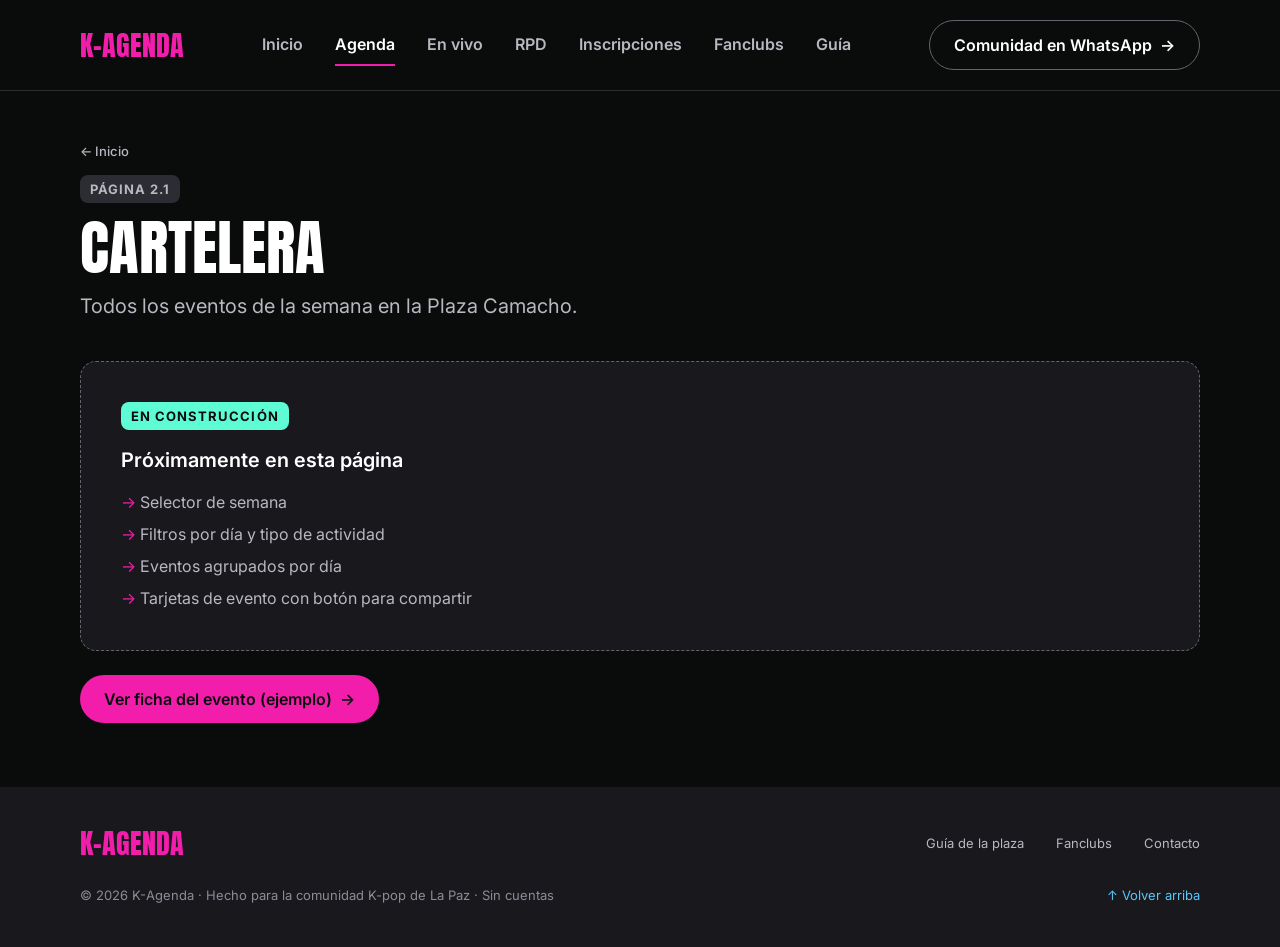
==== agenda/index.html @ a53608d6 "Base general" ====
<!DOCTYPE html>
<html lang="es">
<head>
  <meta charset="UTF-8">
  <meta name="viewport" content="width=device-width, initial-scale=1.0">
  <title>Cartelera · K-Agenda</title>

  <!-- Tipografías: Anton (títulos) + Inter (texto) -->
  <link rel="preconnect" href="https://fonts.googleapis.com">
  <link rel="preconnect" href="https://fonts.gstatic.com" crossorigin>
  <link href="https://fonts.googleapis.com/css2?family=Anton&family=Inter:wght@400;500;600;700&display=swap" rel="stylesheet">

  <link rel="stylesheet" href="../css/styles.css">
</head>
<body id="top">

  <!-- ===== header.site-header ===== -->
  <header class="site-header">
    <a class="site-logo" href="../index.html">K-Agenda</a>

    <button class="menu-toggle" type="button" aria-label="Abrir menú" aria-expanded="false">≡</button>

    <nav class="main-navigation" aria-label="Menú principal">
      <ul class="main-menu">
        <li><a href="../index.html">Inicio</a></li>
        <li><a href="../agenda/index.html" aria-current="page">Agenda</a></li>
        <li><a href="../en-vivo/index.html">En vivo</a></li>
        <li><a href="../rpd/index.html">RPD</a></li>
        <li><a href="../inscripciones/index.html">Inscripciones</a></li>
        <li><a href="../fanclubs/index.html">Fanclubs</a></li>
        <li><a href="../guia/index.html">Guía</a></li>
      </ul>
    </nav>

    <a class="btn btn--secondary header-cta" href="../fanclubs/index.html">Comunidad en WhatsApp <span aria-hidden="true">→</span></a>
  </header>

  <!-- ===== main.main-content ===== -->
  <main class="main-content">
    <section class="page-header">
      <a class="page-header__back" href="../index.html">← Inicio</a>
      <span class="tag">Página 2.1</span>
      <h1 class="page-title">Cartelera</h1>
      <p class="page-header__text">Todos los eventos de la semana en la Plaza Camacho.</p>
    </section>

    <section class="placeholder">
      <div class="placeholder__box">
        <span class="tag tag--now">En construcción</span>
        <h2 class="placeholder__title">Próximamente en esta página</h2>
        <ul class="placeholder__list">
          <li>Selector de semana</li>
          <li>Filtros por día y tipo de actividad</li>
          <li>Eventos agrupados por día</li>
          <li>Tarjetas de evento con botón para compartir</li>
        </ul>
      </div>
      <div class="page-actions">
        <a class="btn btn--primary" href="../agenda/evento.html">Ver ficha del evento (ejemplo) <span aria-hidden="true">→</span></a>
      </div>
    </section>
  </main>

  <!-- ===== footer.site-footer ===== -->
  <footer class="site-footer">
    <div class="footer-top">
      <a class="site-logo" href="../index.html">K-Agenda</a>
      <ul class="footer-menu">
        <li><a href="../guia/index.html">Guía de la plaza</a></li>
        <li><a href="../fanclubs/index.html">Fanclubs</a></li>
        <li><a href="../contacto/index.html">Contacto</a></li>
      </ul>
    </div>
    <div class="footer-bottom">
      <p>© 2026 K-Agenda · Hecho para la comunidad K-pop de La Paz · Sin cuentas</p>
      <a class="back-to-top" href="#top">↑ Volver arriba</a>
    </div>
  </footer>

  <!-- ===== nav.bottom-nav (solo móvil) ===== -->
  <nav class="bottom-nav" aria-label="Navegación rápida">
    <a class="bottom-nav__item" href="../index.html"><span class="icon" aria-hidden="true"></span>Inicio</a>
    <a class="bottom-nav__item" href="../agenda/index.html" aria-current="page"><span class="icon" aria-hidden="true"></span>Agenda</a>
    <a class="bottom-nav__item" href="../en-vivo/index.html"><span class="icon" aria-hidden="true"></span>En vivo</a>
    <a class="bottom-nav__item" href="../rpd/index.html"><span class="icon" aria-hidden="true"></span>RPD</a>
    <a class="bottom-nav__item" href="../inscripciones/index.html"><span class="icon" aria-hidden="true"></span>Inscribir</a>
  </nav>

</body>
</html>
---- css/styles.css ----
/* =========================================================
   K-Agenda · Plaza Camacho — CSS base
   Los tokens vienen de las variables de Figma (página "Maquetacion"):
   colecciones colors, spaces, semantics y typography.
   Enfoque mobile first: estilos base = móvil (390 px),
   @media (min-width: 1024px) = escritorio (1440 px).
   ========================================================= */

/* ---------- 1. TOKENS ---------- */
:root {
  /* colors · primitivas (solo las que usa la base) */
  --magenta-400: #F54ABD;
  --magenta-500: #F31DAC;
  --magenta-900: #3D072B;
  --cian-400: #57C7FC;
  --cian-500: #2DB9FB;
  --menta-500: #5EFCD4;
  --lima-400: #52EB7F;
  --lima-500: #27E65F;
  --lavanda-500: #7572BB;
  --noche-300: #B8B8C0;
  --noche-400: #8C8C96;
  --noche-500: #64646E;
  --noche-700: #2C2C33;
  --noche-800: #18181D;
  --noche-900: #090C0B;
  --white: #FFFFFF;

  /* spaces · primitivas */
  --space-4: 0.25rem;
  --space-8: 0.5rem;
  --space-12: 0.75rem;
  --space-16: 1rem;
  --space-24: 1.5rem;
  --space-32: 2rem;
  --space-40: 2.5rem;
  --space-48: 3rem;
  --space-64: 4rem;
  --space-80: 5rem;
  --radius-8: 8px;
  --radius-16: 16px;
  --radius-999: 999px;

  /* semantics · alias (mismos nombres que en Figma) */
  --bg-page: var(--noche-900);
  --bg-surface: var(--noche-800);
  --bg-card: var(--noche-800);
  --bg-raised: var(--noche-700);
  --bg-primary-subtle: var(--magenta-900);

  --text-primary: var(--white);
  --text-secondary: var(--noche-300);
  --text-tertiary: var(--noche-400);
  --text-on-primary: var(--noche-900);
  --text-on-accent: var(--noche-900);
  --text-link: var(--cian-400);
  --text-accent: var(--magenta-400);

  --color-primary: var(--magenta-500);
  --color-primary-hover: var(--magenta-400);
  --color-accent: var(--cian-500);
  --color-accent-hover: var(--cian-400);
  --color-whatsapp: var(--lima-500);
  --color-whatsapp-hover: var(--lima-400);
  --color-highlight: var(--menta-500);
  --color-support: var(--lavanda-500);

  --border-default: var(--noche-700);
  --border-strong: var(--noche-500);
  --border-accent: var(--magenta-500);
  --border-width: 1px;

  --padding-page-x: var(--space-16);      /* móvil: padding/page-x-sm */
  --padding-section-y: var(--space-40);
  --padding-card: var(--space-16);
  --padding-button-x: var(--space-24);
  --padding-button-y: var(--space-12);
  --padding-chip-x: var(--space-16);
  --padding-chip-y: var(--space-8);
  --gap-nav: var(--space-32);
  --gap-grid: var(--space-24);
  --gap-stack: var(--space-16);
  --gap-inline: var(--space-8);
  --radius-sm: var(--radius-8);
  --radius-card: var(--radius-16);
  --radius-pill: var(--radius-999);

  /* typography */
  --font-display: "Anton", Impact, sans-serif;
  --font-body: "Inter", system-ui, sans-serif;
  --fs-display: 3.8125rem;  --lh-display: 4rem;     /* 61 / 64 */
  --fs-h1: 3.0625rem;       --lh-h1: 3.5rem;        /* 49 / 56 */
  --fs-h2: 2.4375rem;       --lh-h2: 3rem;          /* 39 / 48 */
  --fs-h3: 1.5625rem;       --lh-h3: 2rem;          /* 25 / 32 */
  --fs-h4: 1.25rem;         --lh-h4: 1.75rem;       /* 20 / 28 */
  --fs-lead: 1.25rem;       --lh-lead: 1.875rem;    /* 20 / 30 */
  --fs-body: 1rem;          --lh-body: 1.5rem;      /* 16 / 24 */
  --fs-caption: 0.8125rem;  --lh-caption: 1.25rem;  /* 13 / 20 */
  --fw-regular: 400;
  --fw-medium: 500;
  --fw-semibold: 600;
  --fw-bold: 700;
}

/* ---------- 2. RESET ---------- */
*,
*::before,
*::after { box-sizing: border-box; }

body, h1, h2, h3, p, ul { margin: 0; }
ul { padding: 0; list-style: none; }
img { display: block; max-width: 100%; }
a { color: inherit; text-decoration: none; }
button { font: inherit; color: inherit; background: none; border: 0; cursor: pointer; }

/* ---------- 3. BASE · estilos de texto de Figma ---------- */
body {
  font-family: var(--font-body);
  font-size: var(--fs-body);
  line-height: var(--lh-body);
  color: var(--text-primary);
  background-color: var(--bg-page);
  padding-bottom: 72px; /* espacio para nav.bottom-nav en móvil */
}

/* Heading/H1 (móvil) → Heading/Display (escritorio) */
.hero__title {
  font-family: var(--font-display);
  font-weight: var(--fw-regular);
  font-size: var(--fs-h1);
  line-height: var(--lh-h1);
  text-transform: uppercase;
}

/* Heading/H2 */
.section-title {
  font-family: var(--font-display);
  font-weight: var(--fw-regular);
  font-size: var(--fs-h2);
  line-height: var(--lh-h2);
  text-transform: uppercase;
}

/* UI/Overline */
.tag {
  display: inline-block;
  padding: var(--space-4) 10px;
  border-radius: var(--radius-sm);
  background-color: var(--bg-raised);
  color: var(--text-secondary);
  font-size: var(--fs-caption);
  line-height: var(--lh-caption);
  font-weight: var(--fw-bold);
  text-transform: uppercase;
  letter-spacing: 0.08em;
}
.tag--now {
  background-color: var(--color-highlight);
  color: var(--text-on-accent);
}

/* ---------- 4. COMPONENTES ---------- */
/* Button · Type = Primary / WhatsApp / Secondary · UI/Label */
.btn {
  display: inline-flex;
  align-items: center;
  justify-content: center;
  gap: var(--gap-inline);
  padding: var(--padding-button-y) var(--padding-button-x);
  border-radius: var(--radius-pill);
  font-weight: var(--fw-semibold);
  transition: background-color 0.2s, border-color 0.2s;
}
.btn--primary { background-color: var(--color-primary); color: var(--text-on-primary); }
.btn--primary:hover { background-color: var(--color-primary-hover); }
.btn--whatsapp { background-color: var(--color-whatsapp); color: var(--text-on-primary); }
.btn--whatsapp:hover { background-color: var(--color-whatsapp-hover); }
.btn--secondary { border: 1.5px solid var(--border-strong); color: var(--text-primary); }
.btn--secondary:hover { border-color: var(--border-accent); }

/* EventCard */
.event-card {
  display: flex;
  flex-direction: column;
  align-items: flex-start;
  gap: var(--gap-stack);
  padding: var(--padding-card);
  background-color: var(--bg-card);
  border: var(--border-width) solid var(--border-default);
  border-radius: var(--radius-card);
}
.event-card__image {
  width: 100%;
  aspect-ratio: 16 / 9;
  object-fit: cover;
  border-radius: var(--radius-sm);
  background-color: var(--bg-raised); /* se ve mientras no hay foto */
}
.event-card__title { font-size: var(--fs-h4); line-height: var(--lh-h4); font-weight: var(--fw-semibold); }
.event-card__meta { font-size: var(--fs-caption); line-height: var(--lh-caption); color: var(--text-secondary); }
.event-card__actions {
  display: flex;
  justify-content: space-between;
  align-items: center;
  width: 100%;
  font-size: var(--fs-caption);
  font-weight: var(--fw-medium);
}
.event-card__link { color: var(--text-link); }
.event-card__share { color: var(--text-secondary); }

/* ---------- 5. LAYOUT · móvil ---------- */
/* header.site-header */
.site-header {
  display: flex;
  justify-content: space-between;
  align-items: center;
  padding: 14px var(--padding-page-x);
  border-bottom: var(--border-width) solid var(--border-default);
}
.site-logo {
  font-family: var(--font-display);
  font-size: 1.75rem;
  line-height: 2rem;
  text-transform: uppercase;
  color: var(--color-primary);
}
.menu-toggle {
  width: 40px;
  height: 40px;
  border: var(--border-width) solid var(--border-strong);
  border-radius: var(--radius-sm);
}
.main-navigation,
.header-cta { display: none; } /* en móvil se usa nav.bottom-nav */

/* section.hero */
.hero {
  display: flex;
  flex-direction: column;
  gap: var(--gap-stack);
  padding: var(--space-24) var(--padding-page-x) var(--padding-section-y);
}
.hero__image {
  width: 100%;
  aspect-ratio: 16 / 9;
  object-fit: cover;
  border-radius: var(--radius-card);
  /* degradado de euforia mientras no hay foto */
  background: linear-gradient(90deg, var(--color-primary), var(--color-support), var(--color-accent));
}
.hero__content { display: flex; flex-direction: column; align-items: flex-start; gap: var(--gap-stack); }
.hero__meta { color: var(--text-secondary); }
.hero__actions { display: flex; flex-direction: column; gap: var(--space-12); width: 100%; }

/* secciones con padding horizontal común */
.quick-access,
.this-week,
.cta-banners {
  display: flex;
  flex-direction: column;
  gap: var(--gap-stack);
  padding: 0 var(--padding-page-x) var(--padding-section-y);
}

/* ul.quick-access__list · 2 columnas en móvil */
.quick-access__list {
  display: grid;
  grid-template-columns: repeat(2, 1fr);
  gap: var(--space-12);
}
.quick-card a {
  display: flex;
  flex-direction: column;
  gap: 10px;
  height: 100%;
  padding: var(--padding-card);
  background-color: var(--bg-surface);
  border: var(--border-width) solid var(--border-default);
  border-radius: var(--radius-card);
}
.quick-card__icon { width: 32px; height: 32px; border-radius: 50%; }
.quick-card__icon--primary { background-color: var(--color-primary); }
.quick-card__icon--highlight { background-color: var(--color-highlight); }
.quick-card__icon--accent { background-color: var(--color-accent); }
.quick-card__icon--whatsapp { background-color: var(--color-whatsapp); }
.quick-card__title { font-size: var(--fs-body); font-weight: var(--fw-semibold); }
.quick-card__text { display: none; } /* solo en escritorio */

/* header.section-header */
.section-header { display: flex; justify-content: space-between; align-items: flex-end; }
.section-link { color: var(--text-link); font-size: var(--fs-caption); font-weight: var(--fw-medium); }

/* div.events-grid · 1 columna en móvil */
.events-grid { display: grid; gap: var(--gap-stack); }

/* article.banner */
.banner {
  display: flex;
  flex-direction: column;
  align-items: flex-start;
  gap: var(--space-8);
  padding: 20px;
  border-radius: var(--radius-card);
}
.banner--guide { background-color: var(--bg-primary-subtle); border: var(--border-width) solid var(--border-accent); }
.banner--fanclubs { background-color: var(--bg-surface); border: var(--border-width) solid var(--border-default); }
.banner__title { font-size: var(--fs-h4); line-height: var(--lh-h4); font-weight: var(--fw-semibold); }
.banner__text { color: var(--text-secondary); }
.banner__link { color: var(--text-accent); font-weight: var(--fw-semibold); }

/* footer.site-footer */
.site-footer {
  display: flex;
  flex-direction: column;
  gap: var(--gap-stack);
  padding: var(--space-24) var(--padding-page-x);
  background-color: var(--bg-surface);
  font-size: var(--fs-caption);
}
.footer-top,
.footer-bottom { display: flex; flex-wrap: wrap; justify-content: space-between; align-items: center; gap: var(--gap-stack); }
.footer-menu { display: flex; gap: var(--gap-stack); color: var(--text-secondary); }
.footer-bottom p { color: var(--text-tertiary); }
.back-to-top { color: var(--text-link); }

/* nav.bottom-nav · fija abajo en móvil */
.bottom-nav {
  position: fixed;
  left: 0;
  right: 0;
  bottom: 0;
  display: flex;
  justify-content: space-between;
  padding: 10px 20px;
  background-color: var(--bg-surface);
  border-top: var(--border-width) solid var(--border-default);
}
.bottom-nav__item {
  display: flex;
  flex-direction: column;
  align-items: center;
  gap: var(--space-4);
  font-size: var(--fs-caption);
  color: var(--text-secondary);
}
.bottom-nav__item .icon { width: 20px; height: 20px; border-radius: 50%; background-color: var(--border-strong); }
.bottom-nav__item[aria-current="page"] { color: var(--text-primary); }
.bottom-nav__item[aria-current="page"] .icon { background-color: var(--color-primary); }

/* ---------- 6. ESCRITORIO · 1024 px en adelante ---------- */
@media (min-width: 1024px) {
  :root {
    --padding-page-x: var(--space-80);   /* padding/page-x */
    --padding-section-y: var(--space-64);
    --padding-card: var(--space-24);
  }

  body { padding-bottom: 0; }
  .bottom-nav,
  .menu-toggle { display: none; }

  .site-header { padding-block: 20px; }
  .main-navigation,
  .header-cta { display: flex; }
  .main-menu { display: flex; gap: var(--gap-nav); }
  .main-menu a {
    display: block;
    padding: var(--space-8) 0;
    font-weight: var(--fw-semibold);
    color: var(--text-secondary);
  }
  .main-menu a[aria-current="page"] {
    color: var(--text-primary);
    border-bottom: 2px solid var(--border-accent); /* NavLink · Active */
  }

  .hero {
    flex-direction: row;
    align-items: center;
    gap: 56px;
    padding: var(--padding-section-y) var(--padding-page-x);
  }
  .hero__media,
  .hero__content { flex: 1; }
  .hero__image { aspect-ratio: auto; height: 400px; }
  .hero__title { font-size: var(--fs-display); line-height: var(--lh-display); } /* Heading/Display */
  .hero__meta { font-size: var(--fs-lead); line-height: var(--lh-lead); }      /* Text/Lead */
  .hero__actions { flex-direction: row; width: auto; }

  .quick-access,
  .this-week { gap: var(--gap-grid); }
  .quick-access__list { grid-template-columns: repeat(4, 1fr); gap: var(--gap-grid); }
  .quick-card__icon { width: 40px; height: 40px; }
  .quick-card__title { font-size: var(--fs-h4); line-height: var(--lh-h4); }
  .quick-card__text { display: block; font-size: var(--fs-caption); color: var(--text-secondary); }

  .section-link { font-size: var(--fs-body); }
  .events-grid { grid-template-columns: repeat(4, 1fr); gap: var(--gap-grid); }

  .cta-banners { flex-direction: row; gap: var(--gap-grid); padding-bottom: var(--space-80); }
  .banner { flex: 1; padding: var(--space-32); gap: var(--space-12); }
  .banner__title { font-size: var(--fs-h3); line-height: var(--lh-h3); font-weight: var(--fw-bold); }

  .site-footer { padding-block: var(--space-40); gap: var(--gap-grid); }
  .footer-menu { gap: var(--gap-nav); }
}

/* ---------- 7. PÁGINAS BASE (en construcción) ---------- */
/* section.page-header · encabezado común de las páginas internas */
.page-header {
  display: flex;
  flex-direction: column;
  align-items: flex-start;
  gap: var(--space-12);
  padding: var(--space-24) var(--padding-page-x) var(--space-32);
}
.page-header__back { color: var(--text-secondary); font-size: var(--fs-caption); font-weight: var(--fw-medium); }
.page-header__back:hover { color: var(--text-primary); }
.page-title {               /* Heading/H1 */
  font-family: var(--font-display);
  font-weight: var(--fw-regular);
  font-size: var(--fs-h1);
  line-height: var(--lh-h1);
  text-transform: uppercase;
}
.page-header__text { color: var(--text-secondary); max-width: 40rem; }

/* section.placeholder · recuadro "en construcción" */
.placeholder {
  display: flex;
  flex-direction: column;
  gap: var(--gap-grid);
  padding: 0 var(--padding-page-x) var(--padding-section-y);
}
.placeholder__box {
  display: flex;
  flex-direction: column;
  align-items: flex-start;
  gap: var(--gap-stack);
  padding: var(--space-24);
  border: 1.5px dashed var(--border-strong);
  border-radius: var(--radius-card);
  background-color: var(--bg-surface);
}
.placeholder__title { font-size: var(--fs-h4); line-height: var(--lh-h4); font-weight: var(--fw-semibold); }
.placeholder__list { display: grid; gap: var(--space-8); color: var(--text-secondary); }
.placeholder__list li::before { content: "→ "; color: var(--color-primary); }
.page-actions { display: flex; flex-direction: column; gap: var(--space-12); }

@media (min-width: 1024px) {
  .page-header { padding: var(--space-48) var(--padding-page-x) var(--space-40); }
  .page-title { font-size: var(--fs-display); line-height: var(--lh-display); }
  .page-header__text { font-size: var(--fs-lead); line-height: var(--lh-lead); }
  .placeholder__box { padding: var(--space-40); }
  .page-actions { flex-direction: row; }
}
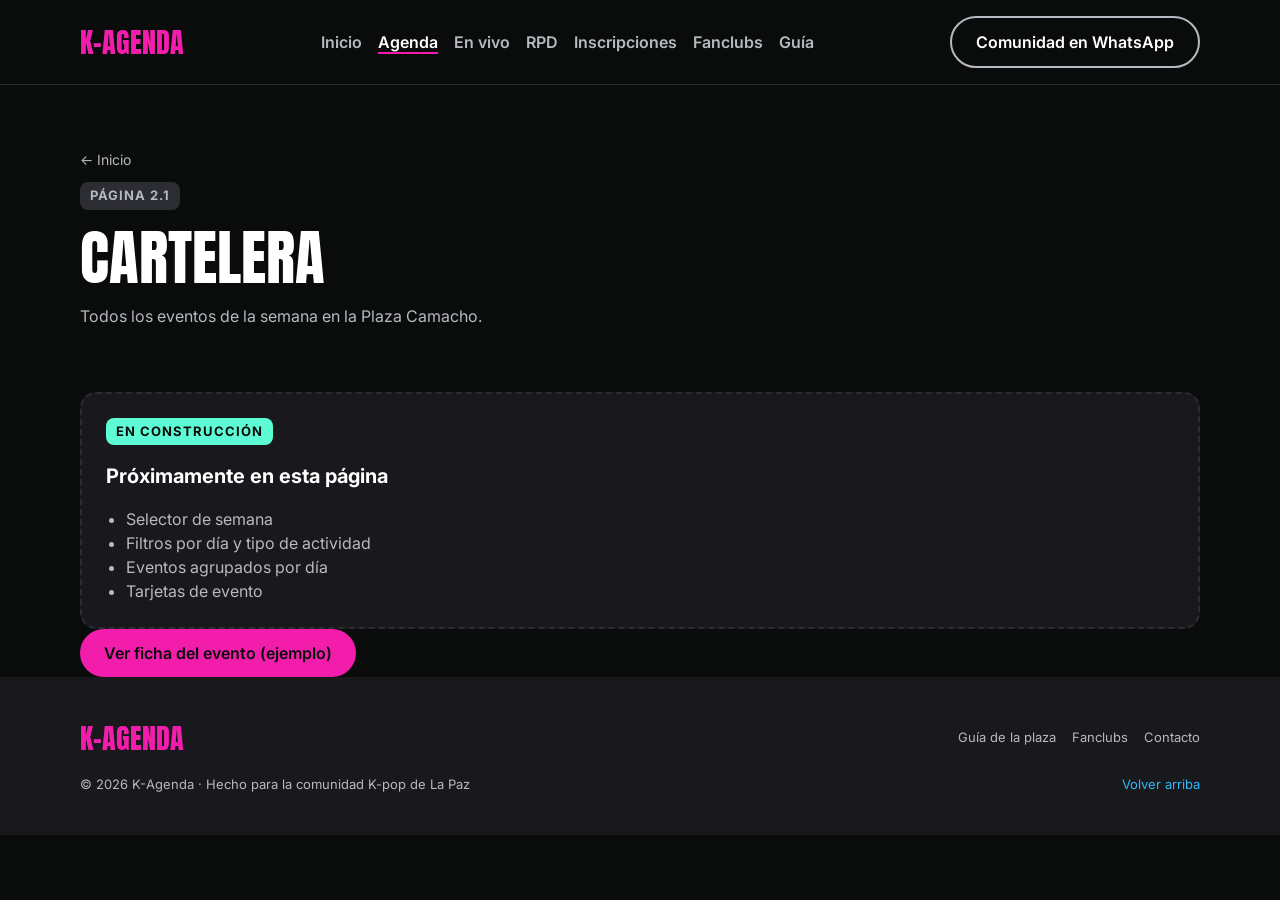
==== commit 77009c1d: "Cambios generales a toda la pagina" ====
--- a/agenda/index.html
+++ b/agenda/index.html
@@ -5,25 +5,21 @@
   <meta name="viewport" content="width=device-width, initial-scale=1.0">
   <title>Cartelera · K-Agenda</title>
 
-  <!-- Tipografías: Anton (títulos) + Inter (texto) -->
-  <link rel="preconnect" href="https://fonts.googleapis.com">
-  <link rel="preconnect" href="https://fonts.gstatic.com" crossorigin>
-  <link href="https://fonts.googleapis.com/css2?family=Anton&family=Inter:wght@400;500;600;700&display=swap" rel="stylesheet">
-
+  <!-- Fuentes de Google: Anton para títulos, Inter para texto -->
+  <link href="https://fonts.googleapis.com/css2?family=Anton&family=Inter:wght@400;600;700&display=swap" rel="stylesheet">
+  <!-- "../" significa: salir de esta carpeta y buscar en la principal -->
   <link rel="stylesheet" href="../css/styles.css">
 </head>
-<body id="top">
+<body>
 
-  <!-- ===== header.site-header ===== -->
-  <header class="site-header">
-    <a class="site-logo" href="../index.html">K-Agenda</a>
+  <!-- CABECERA -->
+  <header class="cabecera">
+    <a class="logo" href="../index.html">K-Agenda</a>
 
-    <button class="menu-toggle" type="button" aria-label="Abrir menú" aria-expanded="false">≡</button>
-
-    <nav class="main-navigation" aria-label="Menú principal">
-      <ul class="main-menu">
+    <nav class="menu">
+      <ul>
         <li><a href="../index.html">Inicio</a></li>
-        <li><a href="../agenda/index.html" aria-current="page">Agenda</a></li>
+        <li><a class="activo" href="../agenda/index.html">Agenda</a></li>
         <li><a href="../en-vivo/index.html">En vivo</a></li>
         <li><a href="../rpd/index.html">RPD</a></li>
         <li><a href="../inscripciones/index.html">Inscripciones</a></li>
@@ -32,59 +28,52 @@
       </ul>
     </nav>
 
-    <a class="btn btn--secondary header-cta" href="../fanclubs/index.html">Comunidad en WhatsApp <span aria-hidden="true">→</span></a>
+    <a class="boton boton-borde boton-cabecera" href="../fanclubs/index.html">Comunidad en WhatsApp</a>
   </header>
 
-  <!-- ===== main.main-content ===== -->
-  <main class="main-content">
-    <section class="page-header">
-      <a class="page-header__back" href="../index.html">← Inicio</a>
-      <span class="tag">Página 2.1</span>
-      <h1 class="page-title">Cartelera</h1>
-      <p class="page-header__text">Todos los eventos de la semana en la Plaza Camacho.</p>
+  <main>
+    <!-- ENCABEZADO DE LA PÁGINA -->
+    <section class="pagina-encabezado">
+      <a class="volver" href="../index.html">← Inicio</a>
+      <span class="etiqueta">Página 2.1</span>
+      <h1>Cartelera</h1>
+      <p>Todos los eventos de la semana en la Plaza Camacho.</p>
     </section>
 
-    <section class="placeholder">
-      <div class="placeholder__box">
-        <span class="tag tag--now">En construcción</span>
-        <h2 class="placeholder__title">Próximamente en esta página</h2>
-        <ul class="placeholder__list">
+    <!-- CONTENIDO (por ahora, en construcción) -->
+    <section>
+      <div class="en-construccion">
+        <span class="etiqueta etiqueta-ahora">En construcción</span>
+        <h3>Próximamente en esta página</h3>
+        <ul>
           <li>Selector de semana</li>
           <li>Filtros por día y tipo de actividad</li>
           <li>Eventos agrupados por día</li>
-          <li>Tarjetas de evento con botón para compartir</li>
+          <li>Tarjetas de evento</li>
         </ul>
       </div>
-      <div class="page-actions">
-        <a class="btn btn--primary" href="../agenda/evento.html">Ver ficha del evento (ejemplo) <span aria-hidden="true">→</span></a>
+
+      <div class="botones">
+        <a class="boton boton-magenta" href="../agenda/evento.html">Ver ficha del evento (ejemplo)</a>
       </div>
     </section>
   </main>
 
-  <!-- ===== footer.site-footer ===== -->
-  <footer class="site-footer">
-    <div class="footer-top">
-      <a class="site-logo" href="../index.html">K-Agenda</a>
-      <ul class="footer-menu">
+  <!-- PIE DE PÁGINA -->
+  <footer class="pie">
+    <div class="pie-arriba">
+      <a class="logo" href="../index.html">K-Agenda</a>
+      <ul class="pie-menu">
         <li><a href="../guia/index.html">Guía de la plaza</a></li>
         <li><a href="../fanclubs/index.html">Fanclubs</a></li>
         <li><a href="../contacto/index.html">Contacto</a></li>
       </ul>
     </div>
-    <div class="footer-bottom">
-      <p>© 2026 K-Agenda · Hecho para la comunidad K-pop de La Paz · Sin cuentas</p>
-      <a class="back-to-top" href="#top">↑ Volver arriba</a>
+    <div class="pie-abajo">
+      <p>© 2026 K-Agenda · Hecho para la comunidad K-pop de La Paz</p>
+      <a href="#">Volver arriba</a>
     </div>
   </footer>
 
-  <!-- ===== nav.bottom-nav (solo móvil) ===== -->
-  <nav class="bottom-nav" aria-label="Navegación rápida">
-    <a class="bottom-nav__item" href="../index.html"><span class="icon" aria-hidden="true"></span>Inicio</a>
-    <a class="bottom-nav__item" href="../agenda/index.html" aria-current="page"><span class="icon" aria-hidden="true"></span>Agenda</a>
-    <a class="bottom-nav__item" href="../en-vivo/index.html"><span class="icon" aria-hidden="true"></span>En vivo</a>
-    <a class="bottom-nav__item" href="../rpd/index.html"><span class="icon" aria-hidden="true"></span>RPD</a>
-    <a class="bottom-nav__item" href="../inscripciones/index.html"><span class="icon" aria-hidden="true"></span>Inscribir</a>
-  </nav>
-
 </body>
 </html>
--- a/css/styles.css
+++ b/css/styles.css
@@ -1,457 +1,353 @@
 /* =========================================================
-   K-Agenda · Plaza Camacho — CSS base
-   Los tokens vienen de las variables de Figma (página "Maquetacion"):
-   colecciones colors, spaces, semantics y typography.
-   Enfoque mobile first: estilos base = móvil (390 px),
-   @media (min-width: 1024px) = escritorio (1440 px).
+   K-AGENDA · CSS base (versión simple)
+   Primero los estilos para celular.
+   Al final, con @media, los cambios para computadora.
    ========================================================= */
 
-/* ---------- 1. TOKENS ---------- */
+
+/* ---------- 1. VARIABLES ----------
+   Son los mismos colores y medidas de Figma.
+   Si cambias un color aquí, cambia en toda la página. */
 :root {
-  /* colors · primitivas (solo las que usa la base) */
-  --magenta-400: #F54ABD;
-  --magenta-500: #F31DAC;
-  --magenta-900: #3D072B;
-  --cian-400: #57C7FC;
-  --cian-500: #2DB9FB;
-  --menta-500: #5EFCD4;
-  --lima-400: #52EB7F;
-  --lima-500: #27E65F;
-  --lavanda-500: #7572BB;
-  --noche-300: #B8B8C0;
-  --noche-400: #8C8C96;
-  --noche-500: #64646E;
-  --noche-700: #2C2C33;
-  --noche-800: #18181D;
-  --noche-900: #090C0B;
-  --white: #FFFFFF;
-
-  /* spaces · primitivas */
-  --space-4: 0.25rem;
-  --space-8: 0.5rem;
-  --space-12: 0.75rem;
-  --space-16: 1rem;
-  --space-24: 1.5rem;
-  --space-32: 2rem;
-  --space-40: 2.5rem;
-  --space-48: 3rem;
-  --space-64: 4rem;
-  --space-80: 5rem;
-  --radius-8: 8px;
-  --radius-16: 16px;
-  --radius-999: 999px;
-
-  /* semantics · alias (mismos nombres que en Figma) */
-  --bg-page: var(--noche-900);
-  --bg-surface: var(--noche-800);
-  --bg-card: var(--noche-800);
-  --bg-raised: var(--noche-700);
-  --bg-primary-subtle: var(--magenta-900);
-
-  --text-primary: var(--white);
-  --text-secondary: var(--noche-300);
-  --text-tertiary: var(--noche-400);
-  --text-on-primary: var(--noche-900);
-  --text-on-accent: var(--noche-900);
-  --text-link: var(--cian-400);
-  --text-accent: var(--magenta-400);
-
-  --color-primary: var(--magenta-500);
-  --color-primary-hover: var(--magenta-400);
-  --color-accent: var(--cian-500);
-  --color-accent-hover: var(--cian-400);
-  --color-whatsapp: var(--lima-500);
-  --color-whatsapp-hover: var(--lima-400);
-  --color-highlight: var(--menta-500);
-  --color-support: var(--lavanda-500);
-
-  --border-default: var(--noche-700);
-  --border-strong: var(--noche-500);
-  --border-accent: var(--magenta-500);
-  --border-width: 1px;
-
-  --padding-page-x: var(--space-16);      /* móvil: padding/page-x-sm */
-  --padding-section-y: var(--space-40);
-  --padding-card: var(--space-16);
-  --padding-button-x: var(--space-24);
-  --padding-button-y: var(--space-12);
-  --padding-chip-x: var(--space-16);
-  --padding-chip-y: var(--space-8);
-  --gap-nav: var(--space-32);
-  --gap-grid: var(--space-24);
-  --gap-stack: var(--space-16);
-  --gap-inline: var(--space-8);
-  --radius-sm: var(--radius-8);
-  --radius-card: var(--radius-16);
-  --radius-pill: var(--radius-999);
-
-  /* typography */
-  --font-display: "Anton", Impact, sans-serif;
-  --font-body: "Inter", system-ui, sans-serif;
-  --fs-display: 3.8125rem;  --lh-display: 4rem;     /* 61 / 64 */
-  --fs-h1: 3.0625rem;       --lh-h1: 3.5rem;        /* 49 / 56 */
-  --fs-h2: 2.4375rem;       --lh-h2: 3rem;          /* 39 / 48 */
-  --fs-h3: 1.5625rem;       --lh-h3: 2rem;          /* 25 / 32 */
-  --fs-h4: 1.25rem;         --lh-h4: 1.75rem;       /* 20 / 28 */
-  --fs-lead: 1.25rem;       --lh-lead: 1.875rem;    /* 20 / 30 */
-  --fs-body: 1rem;          --lh-body: 1.5rem;      /* 16 / 24 */
-  --fs-caption: 0.8125rem;  --lh-caption: 1.25rem;  /* 13 / 20 */
-  --fw-regular: 400;
-  --fw-medium: 500;
-  --fw-semibold: 600;
-  --fw-bold: 700;
-}
-
-/* ---------- 2. RESET ---------- */
-*,
-*::before,
-*::after { box-sizing: border-box; }
-
-body, h1, h2, h3, p, ul { margin: 0; }
-ul { padding: 0; list-style: none; }
-img { display: block; max-width: 100%; }
-a { color: inherit; text-decoration: none; }
-button { font: inherit; color: inherit; background: none; border: 0; cursor: pointer; }
-
-/* ---------- 3. BASE · estilos de texto de Figma ---------- */
+  /* colores */
+  --magenta: #F31DAC;       /* color principal: botones y logo */
+  --cian: #2DB9FB;          /* enlaces */
+  --menta: #5EFCD4;         /* etiqueta "Ahora" */
+  --lima: #27E65F;          /* botones de WhatsApp */
+  --lavanda: #7572BB;       /* apoyo (degradado de la portada) */
+  --fondo: #090C0B;         /* fondo de la página */
+  --fondo-tarjeta: #18181D; /* fondo de tarjetas y pie */
+  --fondo-suave: #2C2C33;   /* etiquetas y fotos vacías */
+  --borde: #2C2C33;         /* líneas y bordes */
+  --texto: #FFFFFF;         /* texto principal */
+  --texto-suave: #B8B8C0;   /* texto secundario */
+
+  /* fuentes */
+  --fuente-titulos: "Anton", sans-serif;
+  --fuente-texto: "Inter", sans-serif;
+
+  /* medidas */
+  --margen: 16px;           /* espacio a los costados (celular) */
+  --radio: 16px;            /* esquinas redondeadas */
+}
+
+
+/* ---------- 2. BÁSICOS ---------- */
+* {
+  box-sizing: border-box;   /* el padding no agranda las cajas */
+}
+
 body {
-  font-family: var(--font-body);
-  font-size: var(--fs-body);
-  line-height: var(--lh-body);
-  color: var(--text-primary);
-  background-color: var(--bg-page);
-  padding-bottom: 72px; /* espacio para nav.bottom-nav en móvil */
-}
-
-/* Heading/H1 (móvil) → Heading/Display (escritorio) */
-.hero__title {
-  font-family: var(--font-display);
-  font-weight: var(--fw-regular);
-  font-size: var(--fs-h1);
-  line-height: var(--lh-h1);
+  margin: 0;
+  background-color: var(--fondo);
+  color: var(--texto);
+  font-family: var(--fuente-texto);
+  font-size: 16px;
+  line-height: 1.5;
+}
+
+h1, h2, h3, p {
+  margin: 0;
+}
+
+/* Títulos grandes con Anton, en mayúsculas */
+h1, h2 {
+  font-family: var(--fuente-titulos);
+  font-weight: 400;
   text-transform: uppercase;
-}
-
-/* Heading/H2 */
-.section-title {
-  font-family: var(--font-display);
-  font-weight: var(--fw-regular);
-  font-size: var(--fs-h2);
-  line-height: var(--lh-h2);
+  line-height: 1.15;
+}
+h1 { font-size: 49px; }
+h2 { font-size: 39px; }
+h3 { font-size: 20px; }
+
+a {
+  color: var(--cian);
+  text-decoration: none;
+}
+
+img {
+  width: 100%;
+  display: block;
+}
+
+
+/* ---------- 3. PIEZAS QUE SE REPITEN ---------- */
+
+/* Botones */
+.boton {
+  display: inline-block;
+  padding: 12px 24px;
+  border-radius: 999px;     /* forma de píldora */
+  font-weight: 600;
+  text-align: center;
+}
+.boton:hover { opacity: 0.85; }
+
+.boton-magenta { background-color: var(--magenta); color: var(--fondo); }
+.boton-verde   { background-color: var(--lima);    color: var(--fondo); }
+.boton-borde   { border: 2px solid var(--texto-suave); color: var(--texto); }
+
+/* Etiquetas pequeñas */
+.etiqueta {
+  display: inline-block;
+  padding: 4px 10px;
+  border-radius: 8px;
+  background-color: var(--fondo-suave);
+  color: var(--texto-suave);
+  font-size: 13px;
+  font-weight: 700;
   text-transform: uppercase;
-}
-
-/* UI/Overline */
-.tag {
-  display: inline-block;
-  padding: var(--space-4) 10px;
-  border-radius: var(--radius-sm);
-  background-color: var(--bg-raised);
-  color: var(--text-secondary);
-  font-size: var(--fs-caption);
-  line-height: var(--lh-caption);
-  font-weight: var(--fw-bold);
+  letter-spacing: 1px;
+}
+.etiqueta-ahora {
+  background-color: var(--menta);
+  color: var(--fondo);
+}
+
+/* Logo */
+.logo {
+  font-family: var(--fuente-titulos);
+  font-size: 28px;
   text-transform: uppercase;
-  letter-spacing: 0.08em;
-}
-.tag--now {
-  background-color: var(--color-highlight);
-  color: var(--text-on-accent);
-}
-
-/* ---------- 4. COMPONENTES ---------- */
-/* Button · Type = Primary / WhatsApp / Secondary · UI/Label */
-.btn {
-  display: inline-flex;
-  align-items: center;
-  justify-content: center;
-  gap: var(--gap-inline);
-  padding: var(--padding-button-y) var(--padding-button-x);
-  border-radius: var(--radius-pill);
-  font-weight: var(--fw-semibold);
-  transition: background-color 0.2s, border-color 0.2s;
-}
-.btn--primary { background-color: var(--color-primary); color: var(--text-on-primary); }
-.btn--primary:hover { background-color: var(--color-primary-hover); }
-.btn--whatsapp { background-color: var(--color-whatsapp); color: var(--text-on-primary); }
-.btn--whatsapp:hover { background-color: var(--color-whatsapp-hover); }
-.btn--secondary { border: 1.5px solid var(--border-strong); color: var(--text-primary); }
-.btn--secondary:hover { border-color: var(--border-accent); }
-
-/* EventCard */
-.event-card {
-  display: flex;
-  flex-direction: column;
-  align-items: flex-start;
-  gap: var(--gap-stack);
-  padding: var(--padding-card);
-  background-color: var(--bg-card);
-  border: var(--border-width) solid var(--border-default);
-  border-radius: var(--radius-card);
-}
-.event-card__image {
-  width: 100%;
-  aspect-ratio: 16 / 9;
-  object-fit: cover;
-  border-radius: var(--radius-sm);
-  background-color: var(--bg-raised); /* se ve mientras no hay foto */
-}
-.event-card__title { font-size: var(--fs-h4); line-height: var(--lh-h4); font-weight: var(--fw-semibold); }
-.event-card__meta { font-size: var(--fs-caption); line-height: var(--lh-caption); color: var(--text-secondary); }
-.event-card__actions {
-  display: flex;
+  color: var(--magenta);
+}
+
+
+/* ---------- 4. CABECERA ---------- */
+.cabecera {
+  display: flex;
+  flex-wrap: wrap;          /* en celular el menú baja a otra línea */
   justify-content: space-between;
   align-items: center;
-  width: 100%;
-  font-size: var(--fs-caption);
-  font-weight: var(--fw-medium);
-}
-.event-card__link { color: var(--text-link); }
-.event-card__share { color: var(--text-secondary); }
-
-/* ---------- 5. LAYOUT · móvil ---------- */
-/* header.site-header */
-.site-header {
-  display: flex;
+  gap: 12px;
+  padding: 16px var(--margen);
+  border-bottom: 1px solid var(--borde);
+}
+
+.menu ul {
+  display: flex;
+  flex-wrap: wrap;
+  gap: 8px 16px;
+  margin: 0;
+  padding: 0;
+  list-style: none;
+}
+.menu a {
+  color: var(--texto-suave);
+  font-size: 16px;
+  font-weight: 600;
+}
+.menu a.activo {
+  color: var(--texto);
+  border-bottom: 2px solid var(--magenta);
+}
+
+.boton-cabecera {
+  display: none;            /* en celular no se muestra */
+}
+
+
+/* ---------- 5. SECCIONES DE LA PÁGINA ---------- */
+
+/* Todas las secciones tienen el mismo margen a los costados */
+section {
+  padding: 32px var(--margen);
+}
+
+/* Portada */
+.portada img {
+  height: 200px;
+  border-radius: var(--radio);
+  object-fit: cover;
+  /* degradado mientras no haya foto */
+  background: linear-gradient(90deg, var(--magenta), var(--lavanda), var(--cian));
+}
+.portada-texto {
+  display: flex;
+  flex-direction: column;
+  align-items: flex-start;
+  gap: 16px;
+  margin-top: 16px;
+}
+.portada-texto p {
+  color: var(--texto-suave);
+}
+.botones {
+  display: flex;
+  flex-wrap: wrap;
+  gap: 12px;
+}
+
+/* Accesos rápidos: 2 columnas en celular */
+.accesos-lista {
+  display: grid;
+  grid-template-columns: 1fr 1fr;
+  gap: 12px;
+  margin-top: 16px;
+}
+.acceso {
+  padding: 16px;
+  border: 1px solid var(--borde);
+  border-radius: var(--radio);
+  background-color: var(--fondo-tarjeta);
+  color: var(--texto);
+}
+.acceso h3 { font-size: 16px; margin-top: 10px; }
+.acceso p  { font-size: 13px; color: var(--texto-suave); }
+
+.punto {
+  display: block;
+  width: 32px;
+  height: 32px;
+  border-radius: 50%;
+}
+.punto.magenta { background-color: var(--magenta); }
+.punto.menta   { background-color: var(--menta); }
+.punto.cian    { background-color: var(--cian); }
+.punto.lima    { background-color: var(--lima); }
+
+/* Esta semana */
+.titulo-seccion {
+  display: flex;
+  justify-content: space-between;
+  align-items: flex-end;
+  gap: 12px;
+  margin-bottom: 16px;
+}
+.titulo-seccion a { font-size: 13px; }
+
+.tarjetas {
+  display: grid;
+  gap: 16px;                /* 1 columna en celular */
+}
+.tarjeta {
+  display: flex;
+  flex-direction: column;
+  align-items: flex-start;
+  gap: 12px;
+  padding: 16px;
+  border: 1px solid var(--borde);
+  border-radius: var(--radio);
+  background-color: var(--fondo-tarjeta);
+}
+.tarjeta img {
+  height: 150px;
+  border-radius: 8px;
+  object-fit: cover;
+  background-color: var(--fondo-suave);
+}
+.tarjeta p {
+  font-size: 13px;
+  color: var(--texto-suave);
+}
+.tarjeta a { font-size: 13px; font-weight: 500; }
+
+/* Banners */
+.banners {
+  display: grid;
+  gap: 16px;
+  padding-bottom: 48px;
+}
+.banner {
+  display: flex;
+  flex-direction: column;
+  align-items: flex-start;
+  gap: 8px;
+  padding: 20px;
+  border: 1px solid var(--borde);
+  border-radius: var(--radio);
+  background-color: var(--fondo-tarjeta);
+}
+.banner p { color: var(--texto-suave); }
+.banner-guia { border-color: var(--magenta); }
+.banner-guia a { color: var(--magenta); font-weight: 600; }
+
+
+/* ---------- 6. PIE DE PÁGINA ---------- */
+.pie {
+  padding: 24px var(--margen);
+  background-color: var(--fondo-tarjeta);
+  font-size: 13px;
+}
+.pie-arriba,
+.pie-abajo {
+  display: flex;
+  flex-wrap: wrap;
   justify-content: space-between;
   align-items: center;
-  padding: 14px var(--padding-page-x);
-  border-bottom: var(--border-width) solid var(--border-default);
-}
-.site-logo {
-  font-family: var(--font-display);
-  font-size: 1.75rem;
-  line-height: 2rem;
-  text-transform: uppercase;
-  color: var(--color-primary);
-}
-.menu-toggle {
-  width: 40px;
-  height: 40px;
-  border: var(--border-width) solid var(--border-strong);
-  border-radius: var(--radius-sm);
-}
-.main-navigation,
-.header-cta { display: none; } /* en móvil se usa nav.bottom-nav */
-
-/* section.hero */
-.hero {
-  display: flex;
-  flex-direction: column;
-  gap: var(--gap-stack);
-  padding: var(--space-24) var(--padding-page-x) var(--padding-section-y);
-}
-.hero__image {
-  width: 100%;
-  aspect-ratio: 16 / 9;
-  object-fit: cover;
-  border-radius: var(--radius-card);
-  /* degradado de euforia mientras no hay foto */
-  background: linear-gradient(90deg, var(--color-primary), var(--color-support), var(--color-accent));
-}
-.hero__content { display: flex; flex-direction: column; align-items: flex-start; gap: var(--gap-stack); }
-.hero__meta { color: var(--text-secondary); }
-.hero__actions { display: flex; flex-direction: column; gap: var(--space-12); width: 100%; }
-
-/* secciones con padding horizontal común */
-.quick-access,
-.this-week,
-.cta-banners {
-  display: flex;
-  flex-direction: column;
-  gap: var(--gap-stack);
-  padding: 0 var(--padding-page-x) var(--padding-section-y);
-}
-
-/* ul.quick-access__list · 2 columnas en móvil */
-.quick-access__list {
-  display: grid;
-  grid-template-columns: repeat(2, 1fr);
-  gap: var(--space-12);
-}
-.quick-card a {
-  display: flex;
-  flex-direction: column;
-  gap: 10px;
-  height: 100%;
-  padding: var(--padding-card);
-  background-color: var(--bg-surface);
-  border: var(--border-width) solid var(--border-default);
-  border-radius: var(--radius-card);
-}
-.quick-card__icon { width: 32px; height: 32px; border-radius: 50%; }
-.quick-card__icon--primary { background-color: var(--color-primary); }
-.quick-card__icon--highlight { background-color: var(--color-highlight); }
-.quick-card__icon--accent { background-color: var(--color-accent); }
-.quick-card__icon--whatsapp { background-color: var(--color-whatsapp); }
-.quick-card__title { font-size: var(--fs-body); font-weight: var(--fw-semibold); }
-.quick-card__text { display: none; } /* solo en escritorio */
-
-/* header.section-header */
-.section-header { display: flex; justify-content: space-between; align-items: flex-end; }
-.section-link { color: var(--text-link); font-size: var(--fs-caption); font-weight: var(--fw-medium); }
-
-/* div.events-grid · 1 columna en móvil */
-.events-grid { display: grid; gap: var(--gap-stack); }
-
-/* article.banner */
-.banner {
-  display: flex;
-  flex-direction: column;
-  align-items: flex-start;
-  gap: var(--space-8);
-  padding: 20px;
-  border-radius: var(--radius-card);
-}
-.banner--guide { background-color: var(--bg-primary-subtle); border: var(--border-width) solid var(--border-accent); }
-.banner--fanclubs { background-color: var(--bg-surface); border: var(--border-width) solid var(--border-default); }
-.banner__title { font-size: var(--fs-h4); line-height: var(--lh-h4); font-weight: var(--fw-semibold); }
-.banner__text { color: var(--text-secondary); }
-.banner__link { color: var(--text-accent); font-weight: var(--fw-semibold); }
-
-/* footer.site-footer */
-.site-footer {
-  display: flex;
-  flex-direction: column;
-  gap: var(--gap-stack);
-  padding: var(--space-24) var(--padding-page-x);
-  background-color: var(--bg-surface);
-  font-size: var(--fs-caption);
-}
-.footer-top,
-.footer-bottom { display: flex; flex-wrap: wrap; justify-content: space-between; align-items: center; gap: var(--gap-stack); }
-.footer-menu { display: flex; gap: var(--gap-stack); color: var(--text-secondary); }
-.footer-bottom p { color: var(--text-tertiary); }
-.back-to-top { color: var(--text-link); }
-
-/* nav.bottom-nav · fija abajo en móvil */
-.bottom-nav {
-  position: fixed;
-  left: 0;
-  right: 0;
-  bottom: 0;
-  display: flex;
-  justify-content: space-between;
-  padding: 10px 20px;
-  background-color: var(--bg-surface);
-  border-top: var(--border-width) solid var(--border-default);
-}
-.bottom-nav__item {
-  display: flex;
-  flex-direction: column;
-  align-items: center;
-  gap: var(--space-4);
-  font-size: var(--fs-caption);
-  color: var(--text-secondary);
-}
-.bottom-nav__item .icon { width: 20px; height: 20px; border-radius: 50%; background-color: var(--border-strong); }
-.bottom-nav__item[aria-current="page"] { color: var(--text-primary); }
-.bottom-nav__item[aria-current="page"] .icon { background-color: var(--color-primary); }
-
-/* ---------- 6. ESCRITORIO · 1024 px en adelante ---------- */
-@media (min-width: 1024px) {
+  gap: 16px;
+}
+.pie-abajo { margin-top: 16px; color: var(--texto-suave); }
+.pie-menu {
+  display: flex;
+  gap: 16px;
+  margin: 0;
+  padding: 0;
+  list-style: none;
+}
+.pie-menu a { color: var(--texto-suave); }
+
+
+/* ---------- 7. PÁGINAS EN CONSTRUCCIÓN ---------- */
+.volver { color: var(--texto-suave); font-size: 14px; }
+.pagina-encabezado {
+  display: flex;
+  flex-direction: column;
+  align-items: flex-start;
+  gap: 12px;
+}
+.pagina-encabezado p { color: var(--texto-suave); max-width: 640px; }
+
+.en-construccion {
+  display: flex;
+  flex-direction: column;
+  align-items: flex-start;
+  gap: 16px;
+  padding: 24px;
+  border: 2px dashed var(--borde);
+  border-radius: var(--radio);
+  background-color: var(--fondo-tarjeta);
+}
+.en-construccion ul { margin: 0; padding-left: 20px; color: var(--texto-suave); }
+
+
+/* ---------- 8. COMPUTADORA (pantallas de 900px o más) ---------- */
+@media (min-width: 900px) {
   :root {
-    --padding-page-x: var(--space-80);   /* padding/page-x */
-    --padding-section-y: var(--space-64);
-    --padding-card: var(--space-24);
+    --margen: 80px;         /* más espacio a los costados */
   }
 
-  body { padding-bottom: 0; }
-  .bottom-nav,
-  .menu-toggle { display: none; }
-
-  .site-header { padding-block: 20px; }
-  .main-navigation,
-  .header-cta { display: flex; }
-  .main-menu { display: flex; gap: var(--gap-nav); }
-  .main-menu a {
-    display: block;
-    padding: var(--space-8) 0;
-    font-weight: var(--fw-semibold);
-    color: var(--text-secondary);
-  }
-  .main-menu a[aria-current="page"] {
-    color: var(--text-primary);
-    border-bottom: 2px solid var(--border-accent); /* NavLink · Active */
-  }
-
-  .hero {
-    flex-direction: row;
+  h1 { font-size: 61px; }
+
+  .boton-cabecera { display: inline-block; }
+
+  section { padding-top: 64px; padding-bottom: 0; }
+
+  /* Portada: imagen y texto lado a lado */
+  .portada {
+    display: flex;
     align-items: center;
     gap: 56px;
-    padding: var(--padding-section-y) var(--padding-page-x);
   }
-  .hero__media,
-  .hero__content { flex: 1; }
-  .hero__image { aspect-ratio: auto; height: 400px; }
-  .hero__title { font-size: var(--fs-display); line-height: var(--lh-display); } /* Heading/Display */
-  .hero__meta { font-size: var(--fs-lead); line-height: var(--lh-lead); }      /* Text/Lead */
-  .hero__actions { flex-direction: row; width: auto; }
-
-  .quick-access,
-  .this-week { gap: var(--gap-grid); }
-  .quick-access__list { grid-template-columns: repeat(4, 1fr); gap: var(--gap-grid); }
-  .quick-card__icon { width: 40px; height: 40px; }
-  .quick-card__title { font-size: var(--fs-h4); line-height: var(--lh-h4); }
-  .quick-card__text { display: block; font-size: var(--fs-caption); color: var(--text-secondary); }
-
-  .section-link { font-size: var(--fs-body); }
-  .events-grid { grid-template-columns: repeat(4, 1fr); gap: var(--gap-grid); }
-
-  .cta-banners { flex-direction: row; gap: var(--gap-grid); padding-bottom: var(--space-80); }
-  .banner { flex: 1; padding: var(--space-32); gap: var(--space-12); }
-  .banner__title { font-size: var(--fs-h3); line-height: var(--lh-h3); font-weight: var(--fw-bold); }
-
-  .site-footer { padding-block: var(--space-40); gap: var(--gap-grid); }
-  .footer-menu { gap: var(--gap-nav); }
-}
-
-/* ---------- 7. PÁGINAS BASE (en construcción) ---------- */
-/* section.page-header · encabezado común de las páginas internas */
-.page-header {
-  display: flex;
-  flex-direction: column;
-  align-items: flex-start;
-  gap: var(--space-12);
-  padding: var(--space-24) var(--padding-page-x) var(--space-32);
-}
-.page-header__back { color: var(--text-secondary); font-size: var(--fs-caption); font-weight: var(--fw-medium); }
-.page-header__back:hover { color: var(--text-primary); }
-.page-title {               /* Heading/H1 */
-  font-family: var(--font-display);
-  font-weight: var(--fw-regular);
-  font-size: var(--fs-h1);
-  line-height: var(--lh-h1);
-  text-transform: uppercase;
-}
-.page-header__text { color: var(--text-secondary); max-width: 40rem; }
-
-/* section.placeholder · recuadro "en construcción" */
-.placeholder {
-  display: flex;
-  flex-direction: column;
-  gap: var(--gap-grid);
-  padding: 0 var(--padding-page-x) var(--padding-section-y);
-}
-.placeholder__box {
-  display: flex;
-  flex-direction: column;
-  align-items: flex-start;
-  gap: var(--gap-stack);
-  padding: var(--space-24);
-  border: 1.5px dashed var(--border-strong);
-  border-radius: var(--radius-card);
-  background-color: var(--bg-surface);
-}
-.placeholder__title { font-size: var(--fs-h4); line-height: var(--lh-h4); font-weight: var(--fw-semibold); }
-.placeholder__list { display: grid; gap: var(--space-8); color: var(--text-secondary); }
-.placeholder__list li::before { content: "→ "; color: var(--color-primary); }
-.page-actions { display: flex; flex-direction: column; gap: var(--space-12); }
-
-@media (min-width: 1024px) {
-  .page-header { padding: var(--space-48) var(--padding-page-x) var(--space-40); }
-  .page-title { font-size: var(--fs-display); line-height: var(--lh-display); }
-  .page-header__text { font-size: var(--fs-lead); line-height: var(--lh-lead); }
-  .placeholder__box { padding: var(--space-40); }
-  .page-actions { flex-direction: row; }
-}
+  .portada-imagen,
+  .portada-texto { flex: 1; }
+  .portada img { height: 400px; }
+  .portada-texto { margin-top: 0; }
+  .portada-texto p { font-size: 20px; }
+
+  .accesos-lista { grid-template-columns: repeat(4, 1fr); gap: 24px; }
+  .acceso { padding: 24px; }
+  .acceso h3 { font-size: 20px; }
+  .punto { width: 40px; height: 40px; }
+
+  .tarjetas { grid-template-columns: repeat(4, 1fr); gap: 24px; }
+  .tarjeta { padding: 24px; }
+
+  .banners { grid-template-columns: 1fr 1fr; gap: 24px; padding-bottom: 80px; }
+  .banner { padding: 32px; }
+  .banner h3 { font-size: 25px; }
+  .titulo-seccion a { font-size: 16px; }
+
+  .pie { padding: 40px var(--margen); }
+}
